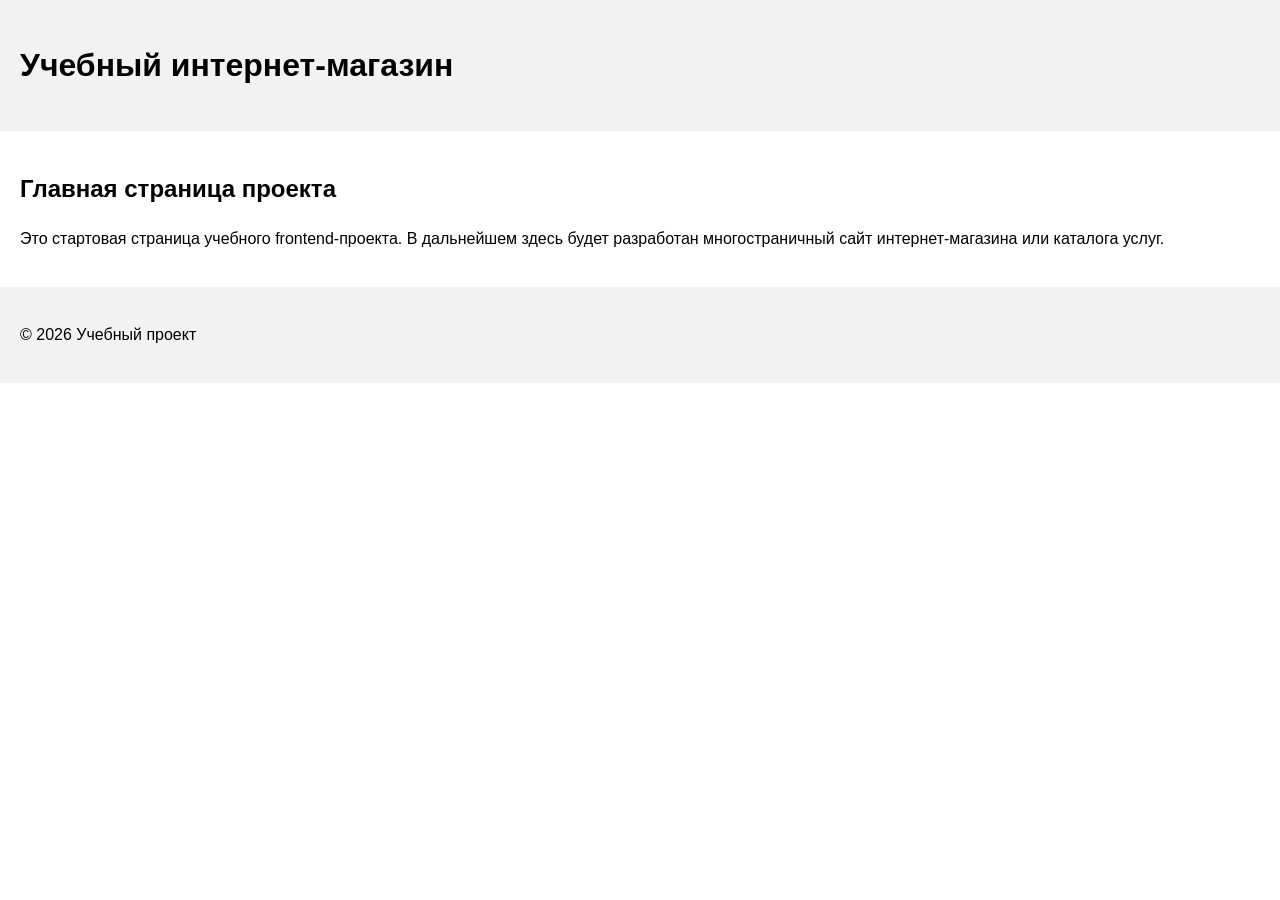
==== index.html @ c0410e0e "feat: initialize frontend project structure" ====
<!DOCTYPE html>
<html lang="ru">
<head>
    <meta charset="UTF-8">
    <meta name="viewport" content="width=device-width, initial-scale=1.0">
    <title>Каталог товаров</title>
    <link rel="stylesheet" href="css/style.css">
</head>
<body>
    <header>
        <h1>Учебный интернет-магазин</h1>
    </header>

    <main>
        <section>
            <h2>Главная страница проекта</h2>
            <p>
                Это стартовая страница учебного frontend-проекта.
                В дальнейшем здесь будет разработан многостраничный
                сайт интернет-магазина или каталога услуг.
            </p>
        </section>
    </main>

    <footer>
        <p>&copy; 2026 Учебный проект</p>
    </footer>
</body>
</html>
---- css/style.css ----
body {
    margin: 0;
    font-family: Arial, sans-serif;
    line-height: 1.5;
}

header,
main,
footer {
    padding: 20px;
}

header {
    background-color: #f2f2f2;
}

footer {
    background-color: #f2f2f2;
}
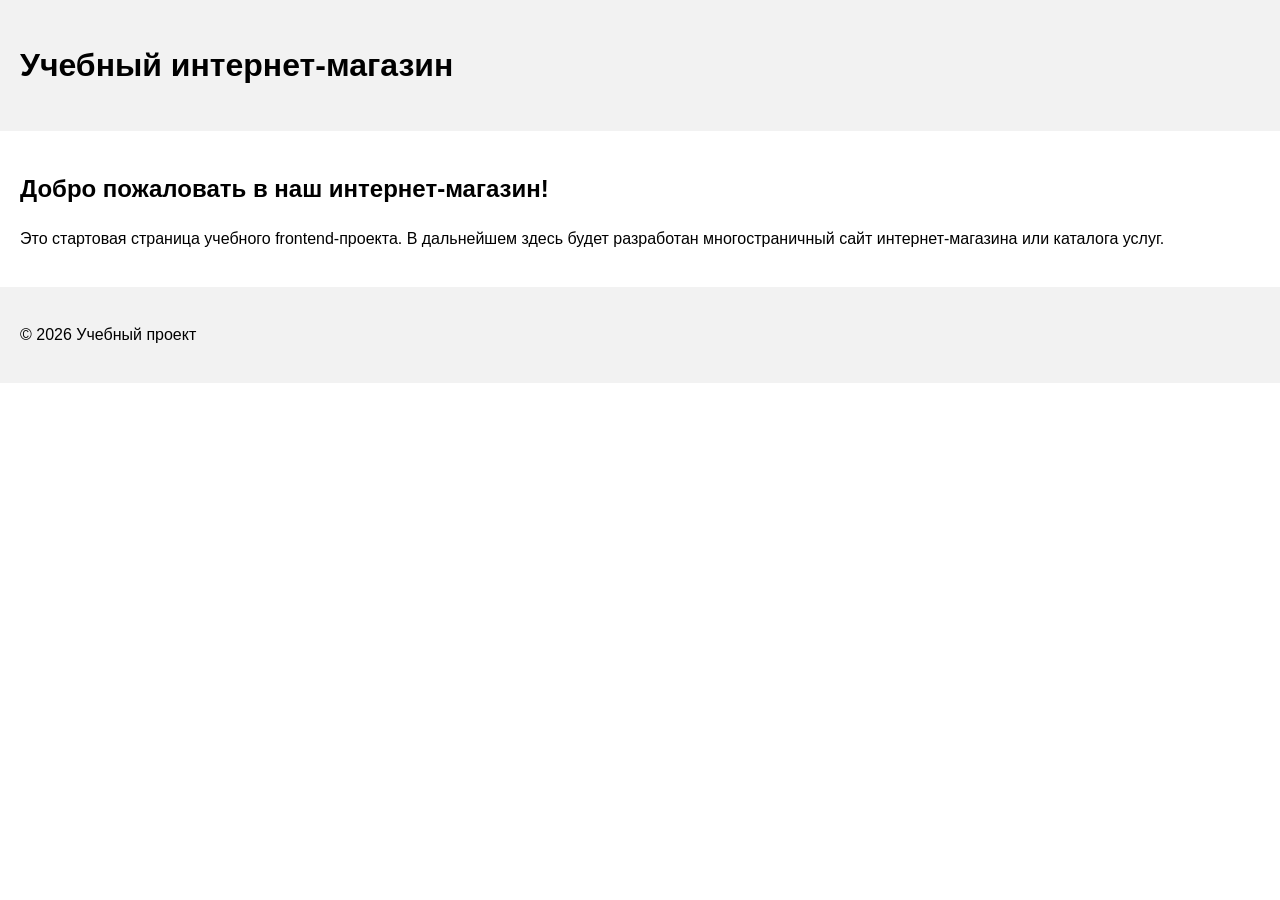
==== commit 79d765f6: "feat: update start page" ====
--- a/index.html
+++ b/index.html
@@ -14,7 +14,7 @@
 
     <main>
         <section>
-            <h2>Главная страница проекта</h2>
+            <h2>Добро пожаловать в наш интернет-магазин!</h2>
             <p>
                 Это стартовая страница учебного frontend-проекта.
                 В дальнейшем здесь будет разработан многостраничный
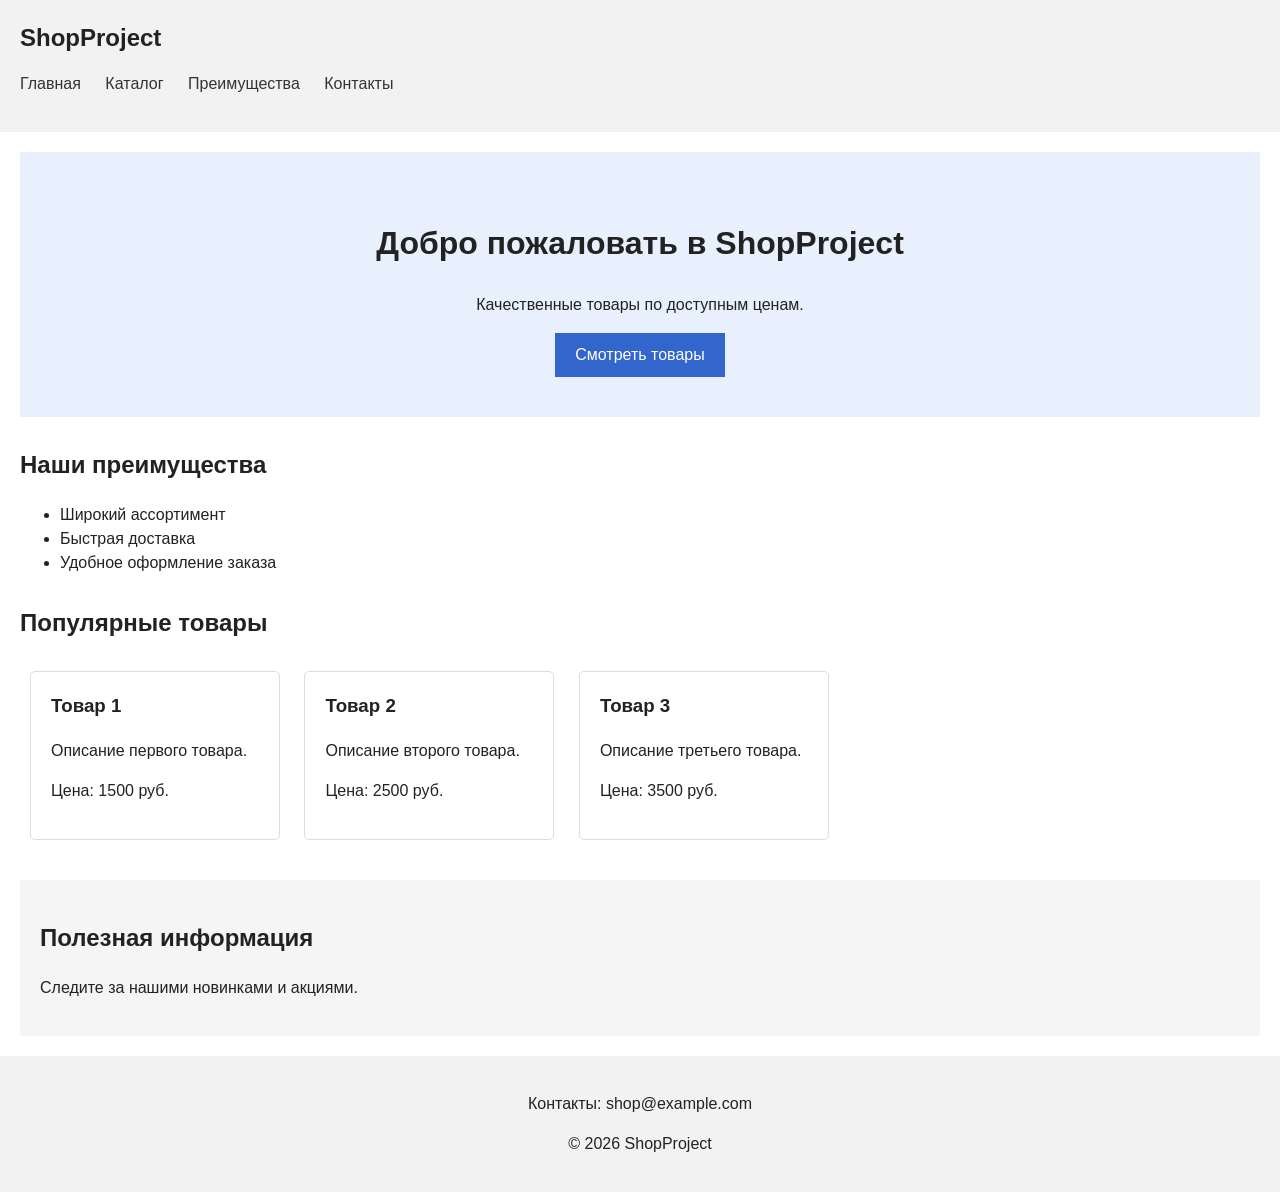
==== commit 28697142: "feat: create HTML CSS start page" ====
--- a/index.html
+++ b/index.html
@@ -4,27 +4,71 @@
 <head>
     <meta charset="UTF-8">
     <meta name="viewport" content="width=device-width, initial-scale=1.0">
-    <title>Каталог товаров</title>
+    <title>Учебный интернет-магазин</title>
     <link rel="stylesheet" href="css/style.css">
 </head>
 <body>
     <header>
-        <h1>Учебный интернет-магазин</h1>
+        <div class="site-header">
+            <a class="site-logo" href="index.html">ShopProject</a>
+            <nav class="site-nav" aria-label="Основная навигация">
+                <ul class="site-nav__list">
+                    <li><a href="index.html">Главная</a></li>
+                    <li><a href="#popular">Каталог</a></li>
+                    <li><a href="#advantages">Преимущества</a></li>
+                    <li><a href="#contacts">Контакты</a></li>
+                </ul>
+            </nav>
+        </div>
     </header>
 
     <main>
-        <section>
-            <h2>Добро пожаловать в наш интернет-магазин!</h2>
-            <p>
-                Это стартовая страница учебного frontend-проекта.
-                В дальнейшем здесь будет разработан многостраничный
-                сайт интернет-магазина или каталога услуг.
-            </p>
+        <section class="hero">
+            <h1>Добро пожаловать в ShopProject</h1>
+            <p>Качественные товары по доступным ценам.</p>
+            <a href="#popular">Смотреть товары</a>
         </section>
+
+        <section class="section" id="advantages">
+            <h2>Наши преимущества</h2>
+            <ul>
+                <li>Широкий ассортимент</li>
+                <li>Быстрая доставка</li>
+                <li>Удобное оформление заказа</li>
+            </ul>
+        </section>
+
+        <section class="section" id="popular">
+            <h2>Популярные товары</h2>
+
+            <article class="product-card">
+                <h3>Товар 1</h3>
+                <p>Описание первого товара.</p>
+                <p>Цена: 1500 руб.</p>
+            </article>
+
+            <article class="product-card">
+                <h3>Товар 2</h3>
+                <p>Описание второго товара.</p>
+                <p>Цена: 2500 руб.</p>
+            </article>
+
+            <article class="product-card">
+                <h3>Товар 3</h3>
+                <p>Описание третьего товара.</p>
+                <p>Цена: 3500 руб.</p>
+            </article>
+        </section>
+
+        <aside>
+            <h2>Полезная информация</h2>
+            <p>Следите за нашими новинками и акциями.</p>
+        </aside>
     </main>
 
-    <footer>
-        <p>&copy; 2026 Учебный проект</p>
+    <footer id="contacts">
+        <p>Контакты: shop@example.com</p>
+        <p>&copy; 2026 ShopProject</p>
     </footer>
 </body>
 </html>
--- a/css/style.css
+++ b/css/style.css
@@ -1,20 +1,102 @@
+
+/* Базовые настройки */
+* {
+    box-sizing: border-box;
+}
 
 body {
     margin: 0;
     font-family: Arial, sans-serif;
     line-height: 1.5;
+    color: #222222;
+    background-color: #ffffff;
 }
 
+/* Основные блоки */
 header,
 main,
 footer {
     padding: 20px;
 }
 
+/* Шапка сайта */
 header {
     background-color: #f2f2f2;
 }
 
+.site-logo {
+    font-size: 24px;
+    font-weight: bold;
+    color: #222222;
+    text-decoration: none;
+}
+
+.site-nav__list {
+    list-style: none;
+    padding: 0;
+}
+
+.site-nav__list li {
+    display: inline-block;
+    margin-right: 20px;
+}
+
+.site-nav a {
+    color: #333333;
+    text-decoration: none;
+}
+
+/* Главный блок */
+.hero {
+    padding: 40px 20px;
+    background-color: #e8f0fe;
+    text-align: center;
+}
+
+.hero h1 {
+    font-size: 32px;
+}
+
+.hero a {
+    display: inline-block;
+    padding: 10px 20px;
+    background-color: #3366cc;
+    color: white;
+    text-decoration: none;
+}
+
+/* Разделы сайта */
+.section {
+    margin: 30px 0;
+}
+
+.section h2 {
+    margin-bottom: 20px;
+}
+
+/* Карточки товаров */
+.product-card {
+    display: inline-block;
+    width: 250px;
+    padding: 20px;
+    margin: 10px;
+    border: 1px solid #dddddd;
+    border-radius: 5px;
+    vertical-align: top;
+}
+
+.product-card h3 {
+    margin-top: 0;
+}
+
+/* Боковой блок */
+aside {
+    padding: 20px;
+    background-color: #f5f5f5;
+}
+
+/* Подвал */
 footer {
     background-color: #f2f2f2;
+    text-align: center;
 }
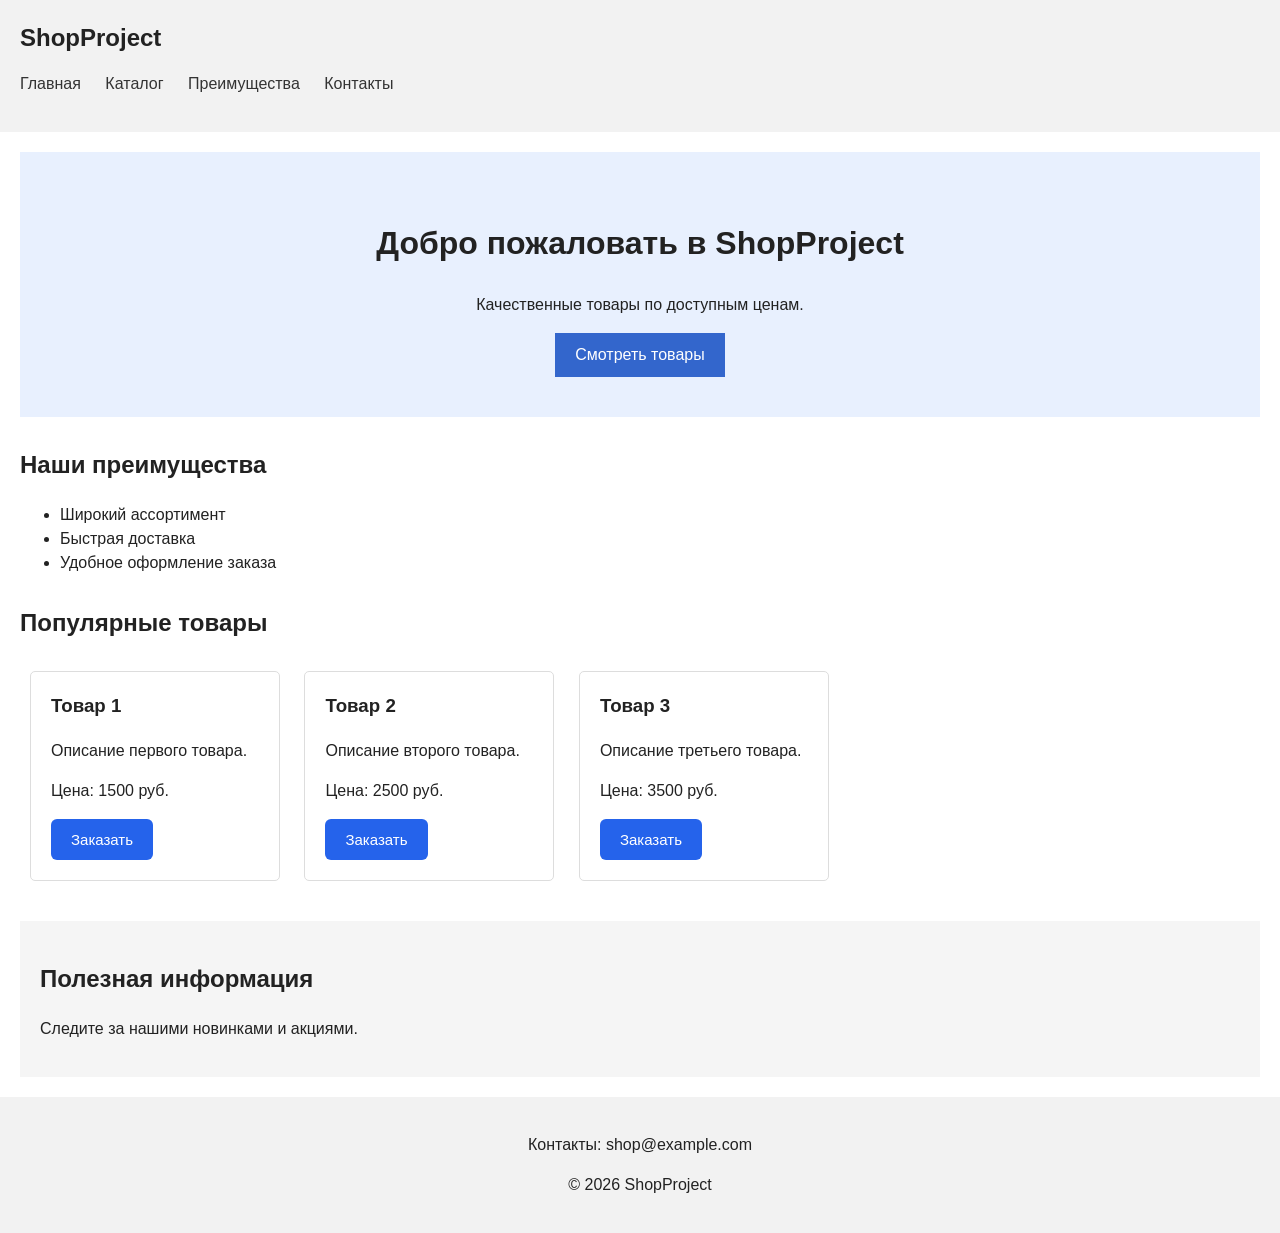
==== commit 0857b4bc: "feat: add order form and modal validation" ====
--- a/index.html
+++ b/index.html
@@ -6,6 +6,7 @@
     <meta name="viewport" content="width=device-width, initial-scale=1.0">
     <title>Учебный интернет-магазин</title>
     <link rel="stylesheet" href="css/style.css">
+    <script src="js/main.js" defer></script>
 </head>
 <body>
     <header>
@@ -45,18 +46,21 @@
                 <h3>Товар 1</h3>
                 <p>Описание первого товара.</p>
                 <p>Цена: 1500 руб.</p>
+                <button type="button" class="order-button" data-product="Товар 1">Заказать</button>
             </article>
 
             <article class="product-card">
                 <h3>Товар 2</h3>
                 <p>Описание второго товара.</p>
                 <p>Цена: 2500 руб.</p>
+                <button type="button" class="order-button" data-product="Товар 2">Заказать</button>
             </article>
 
             <article class="product-card">
                 <h3>Товар 3</h3>
                 <p>Описание третьего товара.</p>
                 <p>Цена: 3500 руб.</p>
+                <button type="button" class="order-button" data-product="Товар 3">Заказать</button>
             </article>
         </section>
 
@@ -66,6 +70,53 @@
         </aside>
     </main>
 
+    <dialog id="orderDialog" aria-labelledby="dialogTitle">
+        <div class="modal-header">
+            <h2 id="dialogTitle">Оформление заявки</h2>
+            <button type="button" id="closeDialog" aria-label="Закрыть окно">×</button>
+        </div>
+
+        <form id="orderForm">
+            <input type="hidden" id="selectedProduct" name="product">
+
+            <label for="customerName">Ваше имя</label>
+            <input type="text" id="customerName" name="name"
+                   placeholder="Введите имя" minlength="2" required>
+
+            <label for="customerEmail">Электронная почта</label>
+            <input type="email" id="customerEmail" name="email"
+                   placeholder="example@mail.ru" required>
+
+            <label for="customerPhone">Телефон</label>
+            <input type="tel" id="customerPhone" name="phone"
+                   placeholder="+79991234567"
+                   pattern="\+?[0-9]{10,15}" required>
+
+            <label for="orderDate">Дата заявки</label>
+            <input type="date" id="orderDate" name="date" required>
+
+            <label for="orderTopic">Тема заявки</label>
+            <select id="orderTopic" name="topic" required>
+                <option value="">Выберите тему</option>
+                <option value="order">Заказ товара</option>
+                <option value="consultation">Консультация</option>
+                <option value="other">Другое</option>
+            </select>
+
+            <label for="orderComment">Комментарий</label>
+            <textarea id="orderComment" name="comment"
+                      placeholder="Ваш комментарий"></textarea>
+
+            <label class="agreement">
+                <input type="checkbox" name="agreement" required>
+                Согласен на обработку персональных данных
+            </label>
+
+            <button type="submit" class="submit-button">Отправить заявку</button>
+            <p id="formMessage" role="status" aria-live="polite"></p>
+        </form>
+    </dialog>
+
     <footer id="contacts">
         <p>Контакты: shop@example.com</p>
         <p>&copy; 2026 ShopProject</p>
--- a/css/style.css
+++ b/css/style.css
@@ -100,3 +100,82 @@
     background-color: #f2f2f2;
     text-align: center;
 }
+
+/* Практическая работа №3 */
+
+.order-button,
+.submit-button {
+    padding: 12px 20px;
+    background-color: #2563eb;
+    color: white;
+    border: none;
+    border-radius: 6px;
+    cursor: pointer;
+    font-size: 15px;
+}
+
+.order-button:hover,
+.submit-button:hover {
+    background-color: #1d4ed8;
+}
+
+#orderDialog {
+    width: min(90%, 480px);
+    max-height: 90vh;
+    overflow-y: auto;
+    padding: 25px;
+    border: none;
+    border-radius: 12px;
+    box-shadow: 0 10px 40px rgba(0, 0, 0, 0.2);
+}
+
+#orderDialog::backdrop {
+    background-color: rgba(0, 0, 0, 0.6);
+}
+
+.modal-header {
+    display: flex;
+    justify-content: space-between;
+    align-items: center;
+    margin-bottom: 20px;
+}
+
+#closeDialog {
+    background: none;
+    border: none;
+    font-size: 28px;
+    cursor: pointer;
+}
+
+#orderForm {
+    display: flex;
+    flex-direction: column;
+    gap: 10px;
+}
+
+#orderForm input:not([type="checkbox"]),
+#orderForm select,
+#orderForm textarea {
+    width: 100%;
+    padding: 10px;
+    border: 1px solid #ccc;
+    border-radius: 6px;
+    font: inherit;
+}
+
+#orderForm textarea {
+    min-height: 75px;
+    resize: vertical;
+}
+
+.agreement {
+    display: flex;
+    align-items: center;
+    gap: 8px;
+    margin: 10px 0;
+}
+
+#formMessage {
+    color: green;
+    font-weight: bold;
+}
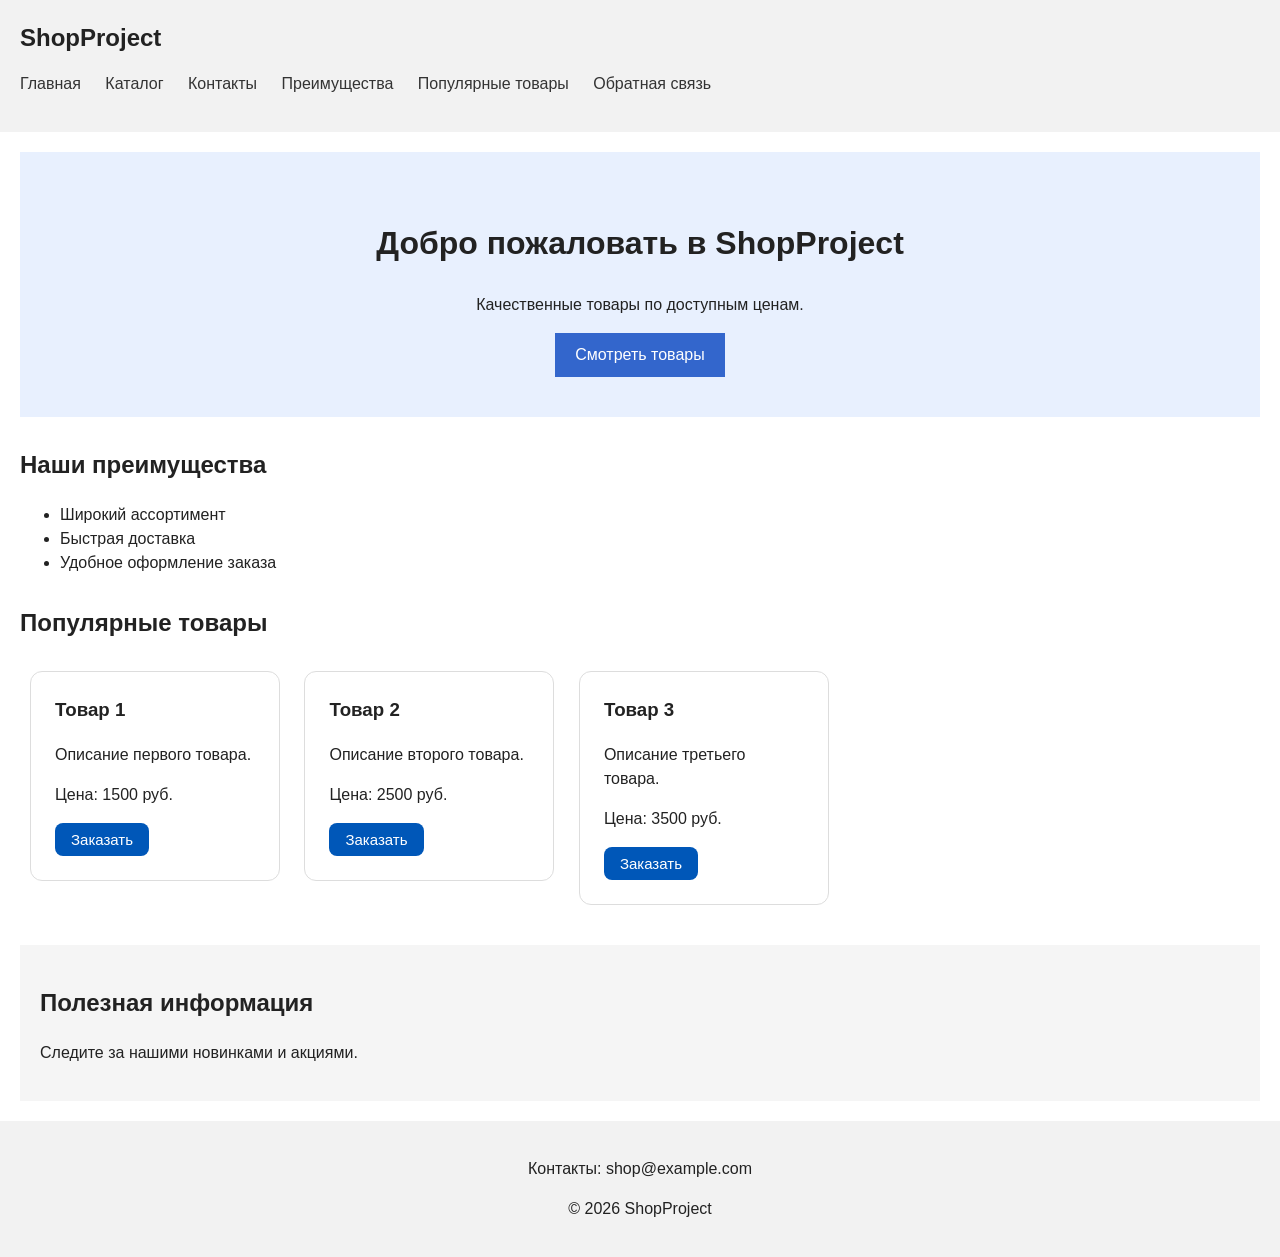
==== commit 6b616d48: "feat: add multi-page navigation" ====
--- a/index.html
+++ b/index.html
@@ -5,6 +5,7 @@
     <meta charset="UTF-8">
     <meta name="viewport" content="width=device-width, initial-scale=1.0">
     <title>Учебный интернет-магазин</title>
+    <meta name="description" content="Главная страница учебного интернет-магазина ShopProject.">
     <link rel="stylesheet" href="css/style.css">
     <script src="js/main.js" defer></script>
 </head>
@@ -12,14 +13,18 @@
     <header>
         <div class="site-header">
             <a class="site-logo" href="index.html">ShopProject</a>
-            <nav class="site-nav" aria-label="Основная навигация">
-                <ul class="site-nav__list">
-                    <li><a href="index.html">Главная</a></li>
-                    <li><a href="#popular">Каталог</a></li>
-                    <li><a href="#advantages">Преимущества</a></li>
-                    <li><a href="#contacts">Контакты</a></li>
-                </ul>
-            </nav>
+            
+<nav class="site-nav" aria-label="Основная навигация">
+    <ul class="site-nav__list">
+        <li><a href="index.html">Главная</a></li>
+        <li><a href="catalog.html">Каталог</a></li>
+        <li><a href="contacts.html">Контакты</a></li>
+        <li><a href="index.html#advantages">Преимущества</a></li>
+        <li><a href="index.html#popular">Популярные товары</a></li>
+        <li><a href="index.html#contacts">Обратная связь</a></li>
+    </ul>
+</nav>
+
         </div>
     </header>
 
--- a/css/style.css
+++ b/css/style.css
@@ -1,4 +1,28 @@
-
+/* 1. Переменные проекта */
+
+:root {
+    --color-bg: #ffffff;
+    --color-text: #222222;
+    --color-muted: #666666;
+    --color-primary: #0057b8;
+    --color-primary-dark: #003f86;
+    --color-border: #dddddd;
+    --color-surface: #f7f7f7;
+    --color-surface-accent: #eef5ff;
+    --color-danger: #b00020;
+    --color-success: #168a2f;
+    --color-white: #ffffff;
+
+    --space-xs: 4px;
+    --space-sm: 8px;
+    --space-md: 16px;
+    --space-lg: 24px;
+    --space-xl: 32px;
+
+    --radius-sm: 4px;
+    --radius-md: 8px;
+    --radius-lg: 12px;
+}
 /* Базовые настройки */
 * {
     box-sizing: border-box;
@@ -179,3 +203,91 @@
     color: green;
     font-weight: bold;
 }
+/* Состояния интерфейса */
+
+body {
+    background-color: var(--color-bg);
+    color: var(--color-text);
+}
+
+a:hover {
+    color: var(--color-primary-dark);
+}
+
+a:focus-visible,
+button:focus-visible,
+input:focus-visible,
+select:focus-visible,
+textarea:focus-visible {
+    outline: 3px solid var(--color-primary);
+    outline-offset: 3px;
+}
+
+button:disabled {
+    background-color: var(--color-muted);
+    opacity: 0.5;
+    cursor: not-allowed;
+}
+
+.order-button,
+.submit-button {
+    background-color: var(--color-primary);
+    border-radius: var(--radius-md);
+    padding: var(--space-sm) var(--space-md);
+}
+
+.order-button:hover,
+.submit-button:hover {
+    background-color: var(--color-primary-dark);
+}
+
+.product-card {
+    border: 1px solid var(--color-border);
+    border-radius: var(--radius-lg);
+    padding: var(--space-lg);
+    background-color: var(--color-white);
+    transition: box-shadow 0.2s, transform 0.2s;
+}
+
+.product-card:hover {
+    box-shadow: 0 4px 15px rgba(0, 0, 0, 0.15);
+    transform: translateY(-3px);
+}
+
+#orderDialog {
+    border-radius: var(--radius-lg);
+}
+
+#orderForm input:hover,
+#orderForm select:hover,
+#orderForm textarea:hover {
+    border-color: var(--color-primary);
+}
+
+#orderForm input[aria-invalid="true"] {
+    border: 2px solid var(--color-danger);
+}
+
+#formMessage {
+    color: var(--color-success);
+}
+
+/* Практическая работа №5 */
+
+html {
+    scroll-behavior: smooth;
+}
+
+.breadcrumbs {
+    margin-bottom: var(--space-lg);
+    color: var(--color-muted);
+}
+
+.breadcrumbs a {
+    color: var(--color-primary);
+    text-decoration: none;
+}
+
+.breadcrumbs a:hover {
+    text-decoration: underline;
+}
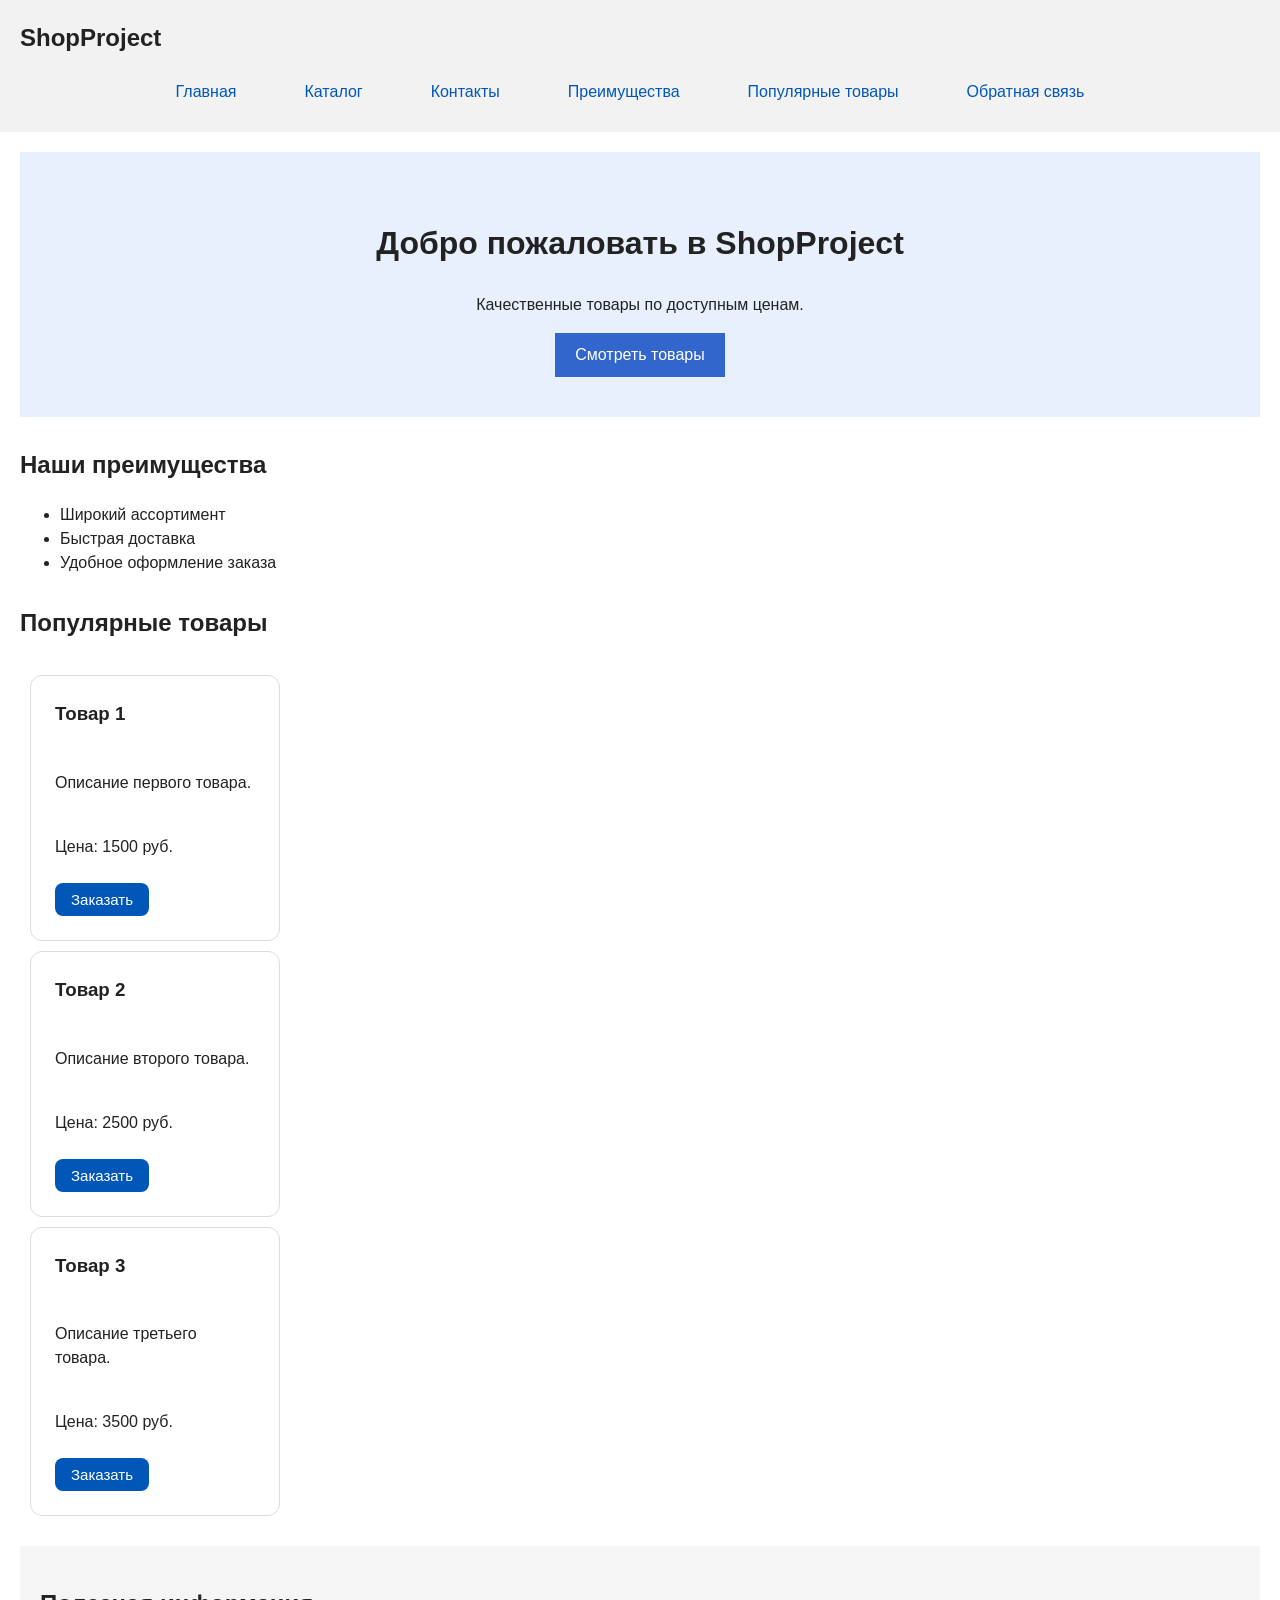
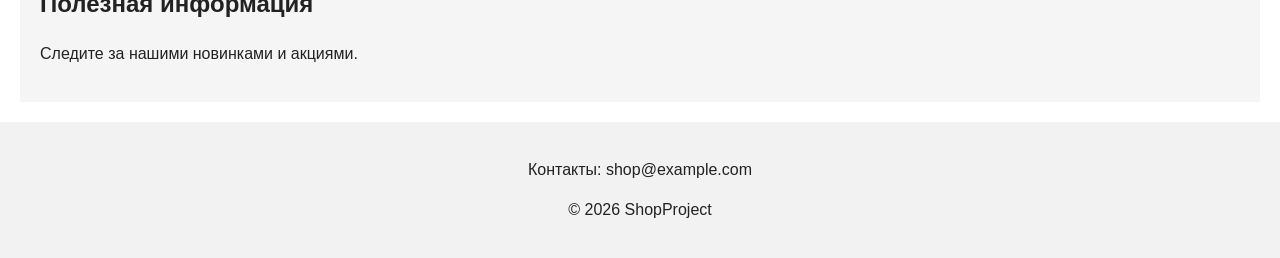
==== commit 192f9952: "feat: add flexbox and grid layout" ====
--- a/index.html
+++ b/index.html
@@ -46,7 +46,8 @@
 
         <section class="section" id="popular">
             <h2>Популярные товары</h2>
-
+            <div class="products-grid"></div>
+ 
             <article class="product-card">
                 <h3>Товар 1</h3>
                 <p>Описание первого товара.</p>
@@ -67,6 +68,7 @@
                 <p>Цена: 3500 руб.</p>
                 <button type="button" class="order-button" data-product="Товар 3">Заказать</button>
             </article>
+            </div>
         </section>
 
         <aside>
--- a/css/style.css
+++ b/css/style.css
@@ -291,3 +291,102 @@
 .breadcrumbs a:hover {
     text-decoration: underline;
 }
+
+/* Практическая работа №6: Flexbox и CSS Grid */
+
+/* Навигация через Flexbox */
+.site-nav__list {
+    display: flex;
+    flex-wrap: wrap;
+    justify-content: center;
+    align-items: center;
+    gap: var(--space-md);
+    padding: 0;
+    margin: var(--space-md) 0 0;
+    list-style: none;
+}
+
+.site-nav__list a {
+    display: inline-block;
+    padding: var(--space-sm) var(--space-md);
+    color: var(--color-primary);
+    text-decoration: none;
+    border-radius: var(--radius-sm);
+}
+
+.site-nav__list a:hover {
+    color: var(--color-white);
+    background-color: var(--color-primary);
+}
+
+/* Сетка товаров через CSS Grid */
+.products-grid {
+    display: grid;
+    grid-template-columns: repeat(3, minmax(0, 1fr));
+    gap: var(--space-lg);
+    margin-top: var(--space-lg);
+}
+
+/* Внутри карточек используем Flexbox */
+.product-card {
+    display: flex;
+    flex-direction: column;
+    gap: var(--space-sm);
+}
+
+.product-card .order-button,
+.product-card a {
+    align-self: flex-start;
+    margin-top: auto;
+}
+
+/* Каталог: фильтры слева, товары справа */
+.catalog-layout {
+    display: grid;
+    grid-template-columns: 240px minmax(0, 1fr);
+    grid-template-areas: "filters products";
+    gap: var(--space-xl);
+    margin-top: var(--space-lg);
+}
+
+.catalog-filters {
+    grid-area: filters;
+    display: flex;
+    flex-direction: column;
+    gap: var(--space-md);
+    padding: var(--space-lg);
+    background-color: var(--color-surface);
+    border: 1px solid var(--color-border);
+    border-radius: var(--radius-md);
+}
+
+.catalog-products {
+    grid-area: products;
+    min-width: 0;
+}
+
+.catalog-filters select {
+    padding: var(--space-sm);
+    border: 1px solid var(--color-border);
+    border-radius: var(--radius-sm);
+}
+
+/* Чтобы сетка не выходила за экран */
+@media (max-width: 850px) {
+    .products-grid {
+        grid-template-columns: repeat(2, minmax(0, 1fr));
+    }
+
+    .catalog-layout {
+        grid-template-columns: 1fr;
+        grid-template-areas:
+            "filters"
+            "products";
+    }
+}
+
+@media (max-width: 550px) {
+    .products-grid {
+        grid-template-columns: 1fr;
+    }
+}
